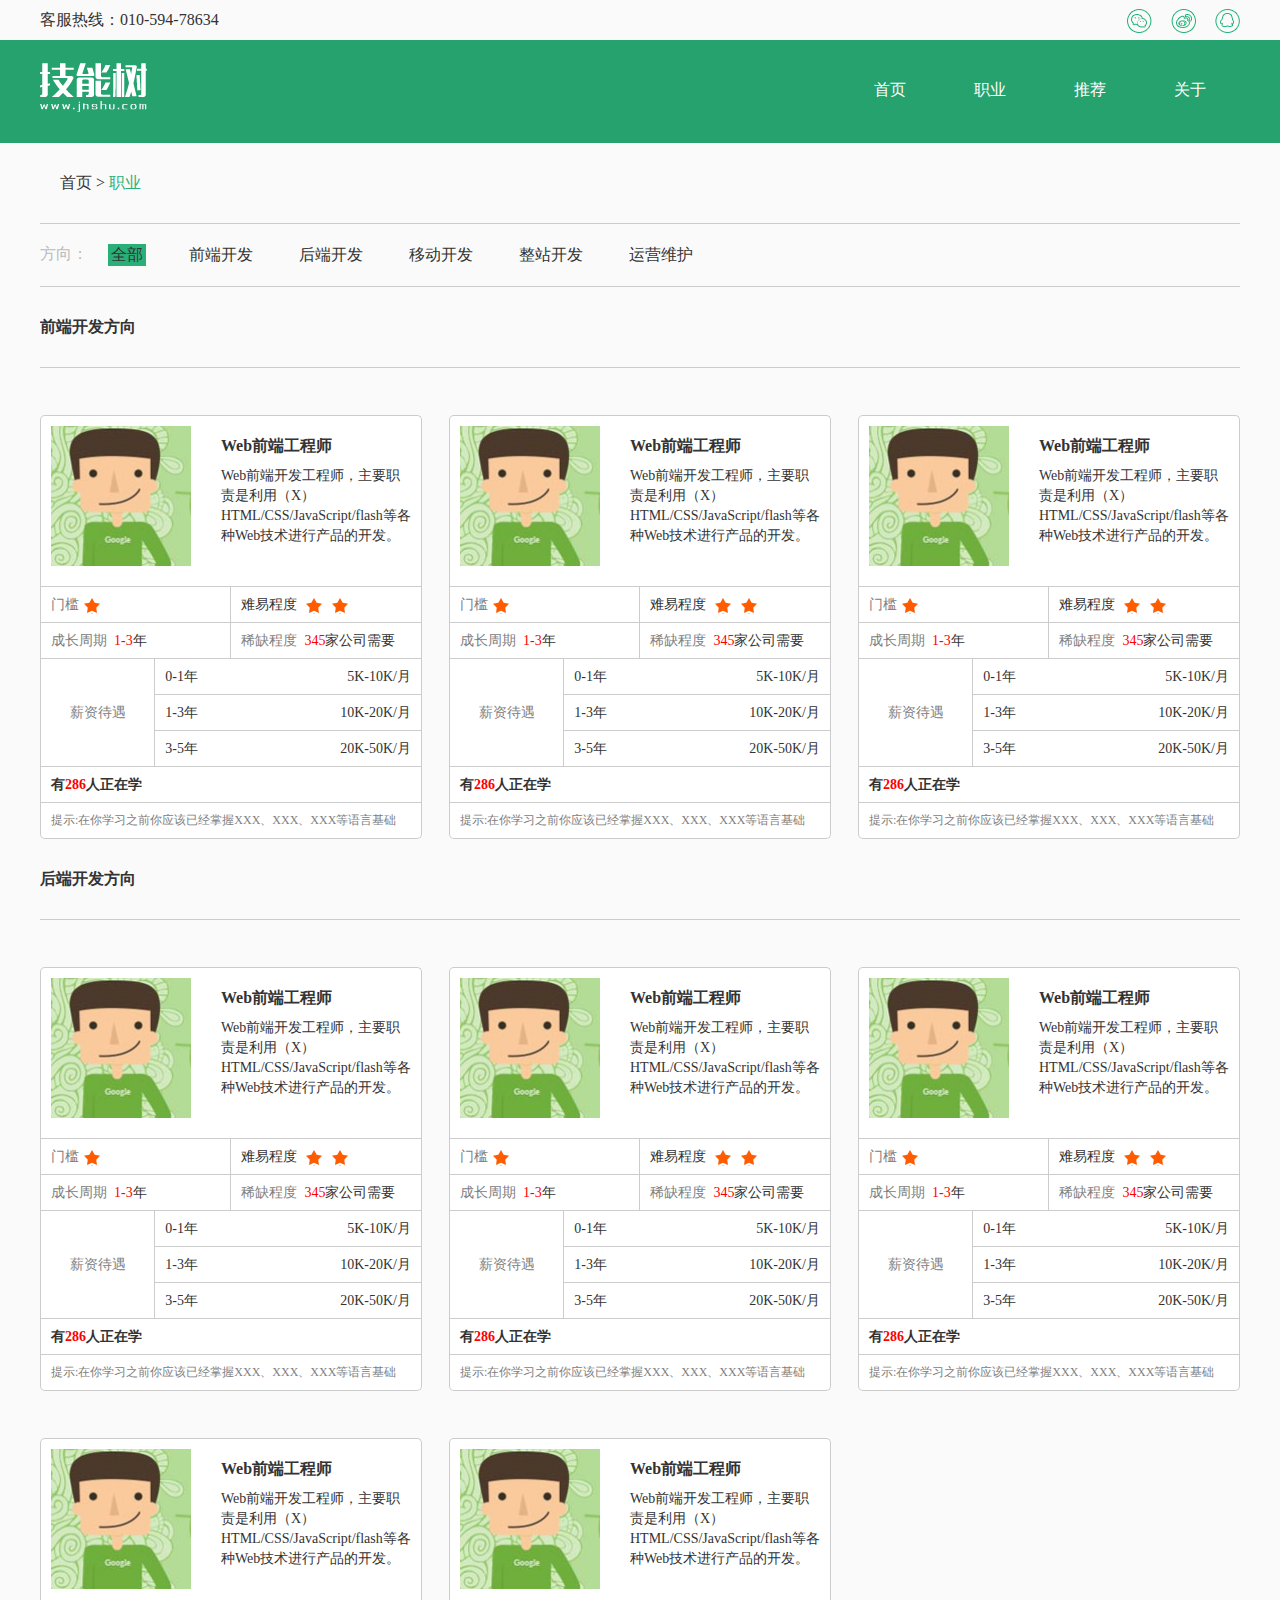
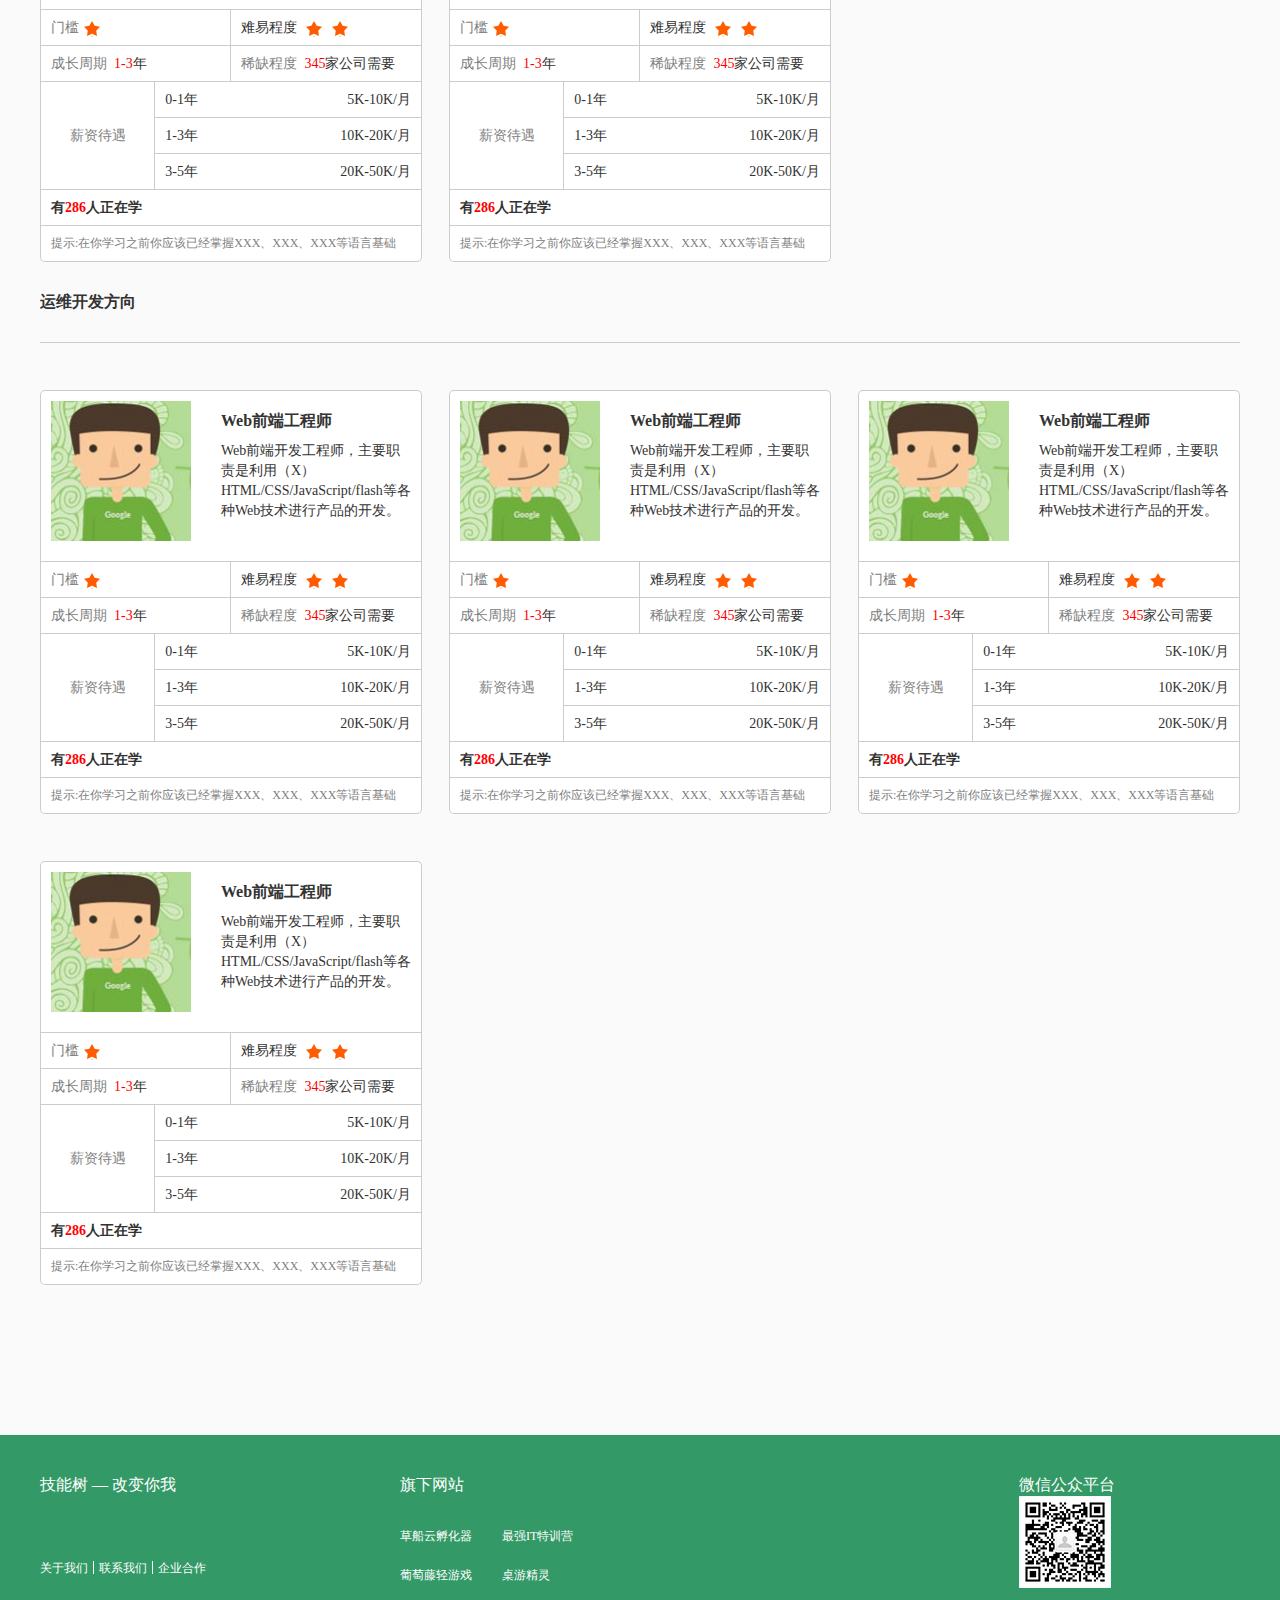
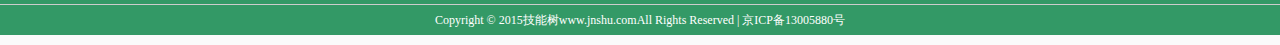
==== task8/job.html @ dbf8736c "task8 first commit" ====
<!DOCTYPE html>
<html lang="en">
<head>
    <meta charset="UTF-8">
    <title>修真院职业</title>
    <link rel="stylesheet" href="css/public.css">
    <link rel="stylesheet" href="css/job.css">
</head>
<body>
    <!--顶部开始-->
    <div class="top">
        <div class="eare">
            <p>客服热线：010-594-78634</p>
            <div class="t-img">
                <a href="#"><img src="images/ico-wx.png" alt=""></a>
                <a href="#"><img src="images/ico-wb.png" alt=""></a>
                <a href="#"><img src="images/ico-qq.png" alt=""></a>
            </div>
        </div>
    </div>
    <!--顶部结束-->

    <!--导航开始-->
    <nav>
        <div class="eare">
            <h1><a href="job.html"><img src="images/logo.png"></a></h1>
            <ul>
                <li><a href="index.html">首页</a></li>
                <li><a href="job.html">职业</a></li>
                <li><a href="#">推荐</a></li>
                <li><a href="#">关于</a></li>
            </ul>
        </div>
    </nav>
    <!--导航结束-->

    <!--面包屑导航开始-->
    <div class="subnav eare">
        <ol>
            <li><a href="index.html">首页</a><span>&nbsp;&gt;&nbsp;</span></li>
            <li class="current"><a href="#">职业</a></li>
        </ol>
    </div>
    <!--面包屑导航结束-->

    <!--职业菜单开始-->
    <div class="job-menu eare">
        <span>方向：</span>
        <ul>
            <li class="current"><a href="#">全部</a></li>
            <li><a href="#">前端开发</a></li>
            <li><a href="#">后端开发</a></li>
            <li><a href="#">移动开发</a></li>
            <li><a href="#">整站开发</a></li>
            <li><a href="#">运营维护</a></li>
        </ul>
    </div>
    <!--职业菜单结束-->

    <!--职业介绍开始-->
    <div class="job-info eare">
        <dl>
            <dt>
                <h2>前端开发方向</h2>
            </dt>
            <dd>
                <ul>
                    <li>
                        <div class="head">
                            <img src="images/jobicon.jpg" alt="">
                            <div class="right">
                                <h3>Web前端工程师</h3>
                                <p>Web前端开发工程师，主要职责是利用（X）HTML/CSS/JavaScript/flash等各种Web技术进行产品的开发。</p>
                            </div>
                        </div>
                        <table>
                            <tr >
                                <td class="a" colspan="2"><span class="gray">门槛</span><i></i></td>
                                <td><span class="gray"></span>难易程度 <i></i><i></i></td>
                            </tr>
                            <tr>
                                <td class="a" colspan="2"><span class="gray">成长周期</span>&nbsp;&nbsp;<span class="red">1-3</span>年</td>
                                <td><span class="gray">稀缺程度</span>&nbsp;&nbsp;<span class="red">345</span>家公司需要</td>

                            </tr>
                            <tr>
                                <td class="b" rowspan="3"><span class="gray">薪资待遇</span></td>
                                <td colspan="2">
                                    <span class="left">0-1年</span>
                                    <span class="right">5K-10K/月</span>
                                </td>

                            </tr>
                            <tr>
                                <td colspan="2">
                                    <span class="left">1-3年</span>
                                    <span class="right">10K-20K/月</span>
                                </td>
                            </tr>
                            <tr>
                                <td colspan="2">
                                    <span class="left">3-5年</span>
                                    <span class="right">20K-50K/月</span>
                                </td>
                            </tr>
                            <tr>
                                <td class="bold" colspan="3">有<span class="red">286</span>人正在学</td>
                            </tr>

                        </table>
                        <span class="footer">提示:在你学习之前你应该已经掌握XXX、XXX、XXX等语言基础</span>
                    </li>
                    <li>
                        <div class="head">
                            <img src="images/jobicon.jpg" alt="">
                            <div class="right">
                                <h3>Web前端工程师</h3>
                                <p>Web前端开发工程师，主要职责是利用（X）HTML/CSS/JavaScript/flash等各种Web技术进行产品的开发。</p>
                            </div>
                        </div>
                        <table>
                            <tr >
                                <td class="a" colspan="2"><span class="gray">门槛</span><i></i></td>
                                <td><span class="gray"></span>难易程度 <i></i><i></i></td>
                            </tr>
                            <tr>
                                <td class="a" colspan="2"><span class="gray">成长周期</span>&nbsp;&nbsp;<span class="red">1-3</span>年</td>
                                <td><span class="gray">稀缺程度</span>&nbsp;&nbsp;<span class="red">345</span>家公司需要</td>

                            </tr>
                            <tr>
                                <td class="b" rowspan="3"><span class="gray">薪资待遇</span></td>
                                <td colspan="2">
                                    <span class="left">0-1年</span>
                                    <span class="right">5K-10K/月</span>
                                </td>

                            </tr>
                            <tr>
                                <td colspan="2">
                                    <span class="left">1-3年</span>
                                    <span class="right">10K-20K/月</span>
                                </td>
                            </tr>
                            <tr>
                                <td colspan="2">
                                    <span class="left">3-5年</span>
                                    <span class="right">20K-50K/月</span>
                                </td>
                            </tr>
                            <tr>
                                <td class="bold" colspan="3">有<span class="red">286</span>人正在学</td>
                            </tr>

                        </table>
                        <span class="footer">提示:在你学习之前你应该已经掌握XXX、XXX、XXX等语言基础</span>
                    </li>
                    <li>
                        <div class="head">
                            <img src="images/jobicon.jpg" alt="">
                            <div class="right">
                                <h3>Web前端工程师</h3>
                                <p>Web前端开发工程师，主要职责是利用（X）HTML/CSS/JavaScript/flash等各种Web技术进行产品的开发。</p>
                            </div>
                        </div>
                        <table>
                            <tr >
                                <td class="a" colspan="2"><span class="gray">门槛</span><i></i></td>
                                <td><span class="gray"></span>难易程度 <i></i><i></i></td>
                            </tr>
                            <tr>
                                <td class="a" colspan="2"><span class="gray">成长周期</span>&nbsp;&nbsp;<span class="red">1-3</span>年</td>
                                <td><span class="gray">稀缺程度</span>&nbsp;&nbsp;<span class="red">345</span>家公司需要</td>

                            </tr>
                            <tr>
                                <td class="b" rowspan="3"><span class="gray">薪资待遇</span></td>
                                <td colspan="2">
                                    <span class="left">0-1年</span>
                                    <span class="right">5K-10K/月</span>
                                </td>

                            </tr>
                            <tr>
                                <td colspan="2">
                                    <span class="left">1-3年</span>
                                    <span class="right">10K-20K/月</span>
                                </td>
                            </tr>
                            <tr>
                                <td colspan="2">
                                    <span class="left">3-5年</span>
                                    <span class="right">20K-50K/月</span>
                                </td>
                            </tr>
                            <tr>
                                <td class="bold" colspan="3">有<span class="red">286</span>人正在学</td>
                            </tr>

                        </table>
                        <span class="footer">提示:在你学习之前你应该已经掌握XXX、XXX、XXX等语言基础</span>
                    </li>
                </ul>
            </dd>
        </dl>
        <dl>
            <dt>
                <h2>后端开发方向</h2>
            </dt>
            <dd>
                <ul>
                    <li>
                        <div class="head">
                            <img src="images/jobicon.jpg" alt="">
                            <div class="right">
                                <h3>Web前端工程师</h3>
                                <p>Web前端开发工程师，主要职责是利用（X）HTML/CSS/JavaScript/flash等各种Web技术进行产品的开发。</p>
                            </div>
                        </div>
                        <table>
                            <tr >
                                <td class="a" colspan="2"><span class="gray">门槛</span><i></i></td>
                                <td><span class="gray"></span>难易程度 <i></i><i></i></td>
                            </tr>
                            <tr>
                                <td class="a" colspan="2"><span class="gray">成长周期</span>&nbsp;&nbsp;<span class="red">1-3</span>年</td>
                                <td><span class="gray">稀缺程度</span>&nbsp;&nbsp;<span class="red">345</span>家公司需要</td>

                            </tr>
                            <tr>
                                <td class="b" rowspan="3"><span class="gray">薪资待遇</span></td>
                                <td colspan="2">
                                    <span class="left">0-1年</span>
                                    <span class="right">5K-10K/月</span>
                                </td>

                            </tr>
                            <tr>
                                <td colspan="2">
                                    <span class="left">1-3年</span>
                                    <span class="right">10K-20K/月</span>
                                </td>
                            </tr>
                            <tr>
                                <td colspan="2">
                                    <span class="left">3-5年</span>
                                    <span class="right">20K-50K/月</span>
                                </td>
                            </tr>
                            <tr>
                                <td class="bold" colspan="3">有<span class="red">286</span>人正在学</td>
                            </tr>

                        </table>
                        <span class="footer">提示:在你学习之前你应该已经掌握XXX、XXX、XXX等语言基础</span>
                    </li>
                    <li>
                        <div class="head">
                            <img src="images/jobicon.jpg" alt="">
                            <div class="right">
                                <h3>Web前端工程师</h3>
                                <p>Web前端开发工程师，主要职责是利用（X）HTML/CSS/JavaScript/flash等各种Web技术进行产品的开发。</p>
                            </div>
                        </div>
                        <table>
                            <tr >
                                <td class="a" colspan="2"><span class="gray">门槛</span><i></i></td>
                                <td><span class="gray"></span>难易程度 <i></i><i></i></td>
                            </tr>
                            <tr>
                                <td class="a" colspan="2"><span class="gray">成长周期</span>&nbsp;&nbsp;<span class="red">1-3</span>年</td>
                                <td><span class="gray">稀缺程度</span>&nbsp;&nbsp;<span class="red">345</span>家公司需要</td>

                            </tr>
                            <tr>
                                <td class="b" rowspan="3"><span class="gray">薪资待遇</span></td>
                                <td colspan="2">
                                    <span class="left">0-1年</span>
                                    <span class="right">5K-10K/月</span>
                                </td>

                            </tr>
                            <tr>
                                <td colspan="2">
                                    <span class="left">1-3年</span>
                                    <span class="right">10K-20K/月</span>
                                </td>
                            </tr>
                            <tr>
                                <td colspan="2">
                                    <span class="left">3-5年</span>
                                    <span class="right">20K-50K/月</span>
                                </td>
                            </tr>
                            <tr>
                                <td class="bold" colspan="3">有<span class="red">286</span>人正在学</td>
                            </tr>

                        </table>
                        <span class="footer">提示:在你学习之前你应该已经掌握XXX、XXX、XXX等语言基础</span>
                    </li>
                    <li>
                        <div class="head">
                            <img src="images/jobicon.jpg" alt="">
                            <div class="right">
                                <h3>Web前端工程师</h3>
                                <p>Web前端开发工程师，主要职责是利用（X）HTML/CSS/JavaScript/flash等各种Web技术进行产品的开发。</p>
                            </div>
                        </div>
                        <table>
                            <tr >
                                <td class="a" colspan="2"><span class="gray">门槛</span><i></i></td>
                                <td><span class="gray"></span>难易程度 <i></i><i></i></td>
                            </tr>
                            <tr>
                                <td class="a" colspan="2"><span class="gray">成长周期</span>&nbsp;&nbsp;<span class="red">1-3</span>年</td>
                                <td><span class="gray">稀缺程度</span>&nbsp;&nbsp;<span class="red">345</span>家公司需要</td>

                            </tr>
                            <tr>
                                <td class="b" rowspan="3"><span class="gray">薪资待遇</span></td>
                                <td colspan="2">
                                    <span class="left">0-1年</span>
                                    <span class="right">5K-10K/月</span>
                                </td>

                            </tr>
                            <tr>
                                <td colspan="2">
                                    <span class="left">1-3年</span>
                                    <span class="right">10K-20K/月</span>
                                </td>
                            </tr>
                            <tr>
                                <td colspan="2">
                                    <span class="left">3-5年</span>
                                    <span class="right">20K-50K/月</span>
                                </td>
                            </tr>
                            <tr>
                                <td class="bold" colspan="3">有<span class="red">286</span>人正在学</td>
                            </tr>

                        </table>
                        <span class="footer">提示:在你学习之前你应该已经掌握XXX、XXX、XXX等语言基础</span>
                    </li>
                    <li>
                        <div class="head">
                            <img src="images/jobicon.jpg" alt="">
                            <div class="right">
                                <h3>Web前端工程师</h3>
                                <p>Web前端开发工程师，主要职责是利用（X）HTML/CSS/JavaScript/flash等各种Web技术进行产品的开发。</p>
                            </div>
                        </div>
                        <table>
                            <tr >
                                <td class="a" colspan="2"><span class="gray">门槛</span><i></i></td>
                                <td><span class="gray"></span>难易程度 <i></i><i></i></td>
                            </tr>
                            <tr>
                                <td class="a" colspan="2"><span class="gray">成长周期</span>&nbsp;&nbsp;<span class="red">1-3</span>年</td>
                                <td><span class="gray">稀缺程度</span>&nbsp;&nbsp;<span class="red">345</span>家公司需要</td>

                            </tr>
                            <tr>
                                <td class="b" rowspan="3"><span class="gray">薪资待遇</span></td>
                                <td colspan="2">
                                    <span class="left">0-1年</span>
                                    <span class="right">5K-10K/月</span>
                                </td>

                            </tr>
                            <tr>
                                <td colspan="2">
                                    <span class="left">1-3年</span>
                                    <span class="right">10K-20K/月</span>
                                </td>
                            </tr>
                            <tr>
                                <td colspan="2">
                                    <span class="left">3-5年</span>
                                    <span class="right">20K-50K/月</span>
                                </td>
                            </tr>
                            <tr>
                                <td class="bold" colspan="3">有<span class="red">286</span>人正在学</td>
                            </tr>

                        </table>
                        <span class="footer">提示:在你学习之前你应该已经掌握XXX、XXX、XXX等语言基础</span>
                    </li>
                    <li>
                        <div class="head">
                            <img src="images/jobicon.jpg" alt="">
                            <div class="right">
                                <h3>Web前端工程师</h3>
                                <p>Web前端开发工程师，主要职责是利用（X）HTML/CSS/JavaScript/flash等各种Web技术进行产品的开发。</p>
                            </div>
                        </div>
                        <table>
                            <tr >
                                <td class="a" colspan="2"><span class="gray">门槛</span><i></i></td>
                                <td><span class="gray"></span>难易程度 <i></i><i></i></td>
                            </tr>
                            <tr>
                                <td class="a" colspan="2"><span class="gray">成长周期</span>&nbsp;&nbsp;<span class="red">1-3</span>年</td>
                                <td><span class="gray">稀缺程度</span>&nbsp;&nbsp;<span class="red">345</span>家公司需要</td>

                            </tr>
                            <tr>
                                <td class="b" rowspan="3"><span class="gray">薪资待遇</span></td>
                                <td colspan="2">
                                    <span class="left">0-1年</span>
                                    <span class="right">5K-10K/月</span>
                                </td>

                            </tr>
                            <tr>
                                <td colspan="2">
                                    <span class="left">1-3年</span>
                                    <span class="right">10K-20K/月</span>
                                </td>
                            </tr>
                            <tr>
                                <td colspan="2">
                                    <span class="left">3-5年</span>
                                    <span class="right">20K-50K/月</span>
                                </td>
                            </tr>
                            <tr>
                                <td class="bold" colspan="3">有<span class="red">286</span>人正在学</td>
                            </tr>

                        </table>
                        <span class="footer">提示:在你学习之前你应该已经掌握XXX、XXX、XXX等语言基础</span>
                    </li>
                </ul>
            </dd>
        </dl>
        <dl>
            <dt>
                <h2>运维开发方向</h2>
            </dt>
            <dd>
                <ul>
                    <li>
                        <div class="head">
                            <img src="images/jobicon.jpg" alt="">
                            <div class="right">
                                <h3>Web前端工程师</h3>
                                <p>Web前端开发工程师，主要职责是利用（X）HTML/CSS/JavaScript/flash等各种Web技术进行产品的开发。</p>
                            </div>
                        </div>
                        <table>
                            <tr >
                                <td class="a" colspan="2"><span class="gray">门槛</span><i></i></td>
                                <td><span class="gray"></span>难易程度 <i></i><i></i></td>
                            </tr>
                            <tr>
                                <td class="a" colspan="2"><span class="gray">成长周期</span>&nbsp;&nbsp;<span class="red">1-3</span>年</td>
                                <td><span class="gray">稀缺程度</span>&nbsp;&nbsp;<span class="red">345</span>家公司需要</td>

                            </tr>
                            <tr>
                                <td class="b" rowspan="3"><span class="gray">薪资待遇</span></td>
                                <td colspan="2">
                                    <span class="left">0-1年</span>
                                    <span class="right">5K-10K/月</span>
                                </td>

                            </tr>
                            <tr>
                                <td colspan="2">
                                    <span class="left">1-3年</span>
                                    <span class="right">10K-20K/月</span>
                                </td>
                            </tr>
                            <tr>
                                <td colspan="2">
                                    <span class="left">3-5年</span>
                                    <span class="right">20K-50K/月</span>
                                </td>
                            </tr>
                            <tr>
                                <td class="bold" colspan="3">有<span class="red">286</span>人正在学</td>
                            </tr>

                        </table>
                        <span class="footer">提示:在你学习之前你应该已经掌握XXX、XXX、XXX等语言基础</span>
                    </li>
                    <li>
                        <div class="head">
                            <img src="images/jobicon.jpg" alt="">
                            <div class="right">
                                <h3>Web前端工程师</h3>
                                <p>Web前端开发工程师，主要职责是利用（X）HTML/CSS/JavaScript/flash等各种Web技术进行产品的开发。</p>
                            </div>
                        </div>
                        <table>
                            <tr >
                                <td class="a" colspan="2"><span class="gray">门槛</span><i></i></td>
                                <td><span class="gray"></span>难易程度 <i></i><i></i></td>
                            </tr>
                            <tr>
                                <td class="a" colspan="2"><span class="gray">成长周期</span>&nbsp;&nbsp;<span class="red">1-3</span>年</td>
                                <td><span class="gray">稀缺程度</span>&nbsp;&nbsp;<span class="red">345</span>家公司需要</td>

                            </tr>
                            <tr>
                                <td class="b" rowspan="3"><span class="gray">薪资待遇</span></td>
                                <td colspan="2">
                                    <span class="left">0-1年</span>
                                    <span class="right">5K-10K/月</span>
                                </td>

                            </tr>
                            <tr>
                                <td colspan="2">
                                    <span class="left">1-3年</span>
                                    <span class="right">10K-20K/月</span>
                                </td>
                            </tr>
                            <tr>
                                <td colspan="2">
                                    <span class="left">3-5年</span>
                                    <span class="right">20K-50K/月</span>
                                </td>
                            </tr>
                            <tr>
                                <td class="bold" colspan="3">有<span class="red">286</span>人正在学</td>
                            </tr>

                        </table>
                        <span class="footer">提示:在你学习之前你应该已经掌握XXX、XXX、XXX等语言基础</span>
                    </li>
                    <li>
                        <div class="head">
                            <img src="images/jobicon.jpg" alt="">
                            <div class="right">
                                <h3>Web前端工程师</h3>
                                <p>Web前端开发工程师，主要职责是利用（X）HTML/CSS/JavaScript/flash等各种Web技术进行产品的开发。</p>
                            </div>
                        </div>
                        <table>
                            <tr >
                                <td class="a" colspan="2"><span class="gray">门槛</span><i></i></td>
                                <td><span class="gray"></span>难易程度 <i></i><i></i></td>
                            </tr>
                            <tr>
                                <td class="a" colspan="2"><span class="gray">成长周期</span>&nbsp;&nbsp;<span class="red">1-3</span>年</td>
                                <td><span class="gray">稀缺程度</span>&nbsp;&nbsp;<span class="red">345</span>家公司需要</td>

                            </tr>
                            <tr>
                                <td class="b" rowspan="3"><span class="gray">薪资待遇</span></td>
                                <td colspan="2">
                                    <span class="left">0-1年</span>
                                    <span class="right">5K-10K/月</span>
                                </td>

                            </tr>
                            <tr>
                                <td colspan="2">
                                    <span class="left">1-3年</span>
                                    <span class="right">10K-20K/月</span>
                                </td>
                            </tr>
                            <tr>
                                <td colspan="2">
                                    <span class="left">3-5年</span>
                                    <span class="right">20K-50K/月</span>
                                </td>
                            </tr>
                            <tr>
                                <td class="bold" colspan="3">有<span class="red">286</span>人正在学</td>
                            </tr>

                        </table>
                        <span class="footer">提示:在你学习之前你应该已经掌握XXX、XXX、XXX等语言基础</span>
                    </li>
                    <li>
                        <div class="head">
                            <img src="images/jobicon.jpg" alt="">
                            <div class="right">
                                <h3>Web前端工程师</h3>
                                <p>Web前端开发工程师，主要职责是利用（X）HTML/CSS/JavaScript/flash等各种Web技术进行产品的开发。</p>
                            </div>
                        </div>
                        <table>
                            <tr >
                                <td class="a" colspan="2"><span class="gray">门槛</span><i></i></td>
                                <td><span class="gray"></span>难易程度 <i></i><i></i></td>
                            </tr>
                            <tr>
                                <td class="a" colspan="2"><span class="gray">成长周期</span>&nbsp;&nbsp;<span class="red">1-3</span>年</td>
                                <td><span class="gray">稀缺程度</span>&nbsp;&nbsp;<span class="red">345</span>家公司需要</td>

                            </tr>
                            <tr>
                                <td class="b" rowspan="3"><span class="gray">薪资待遇</span></td>
                                <td colspan="2">
                                    <span class="left">0-1年</span>
                                    <span class="right">5K-10K/月</span>
                                </td>

                            </tr>
                            <tr>
                                <td colspan="2">
                                    <span class="left">1-3年</span>
                                    <span class="right">10K-20K/月</span>
                                </td>
                            </tr>
                            <tr>
                                <td colspan="2">
                                    <span class="left">3-5年</span>
                                    <span class="right">20K-50K/月</span>
                                </td>
                            </tr>
                            <tr>
                                <td class="bold" colspan="3">有<span class="red">286</span>人正在学</td>
                            </tr>

                        </table>
                        <span class="footer">提示:在你学习之前你应该已经掌握XXX、XXX、XXX等语言基础</span>
                    </li>
                </ul>
            </dd>
        </dl>
    </div>
    <!--职业介绍结束-->

    <!--底部开始-->
    <footer>
        <div class="f-top eare">
            <div class="f-left">
                <p>技能树 — 改变你我</p>
                <ul>
                    <li><a href="#">关于我们</a></li>
                    <li><a href="#">联系我们</a></li>
                    <li><a href="partner.html">企业合作</a></li>
                </ul>
            </div>
            <div class="f-middle">
                <p>旗下网站</p>
                <ul>
                    <li><a href="#">草船云孵化器</a><a href="#">最强IT特训营</a></li>
                    <li><a href="#">葡萄藤轻游戏</a><a href="#">桌游精灵</a></li>
                </ul>
            </div>
            <div class="f-right">
                <p>微信公众平台</p>
                <img src="images/ewm.png" alt="">
            </div>
        </div>
        <div class="f-bottom">
            <p>Copyright © 2015技能树<a href="#">www.jnshu.com</a>All Rights Reserved | 京ICP备13005880号</p>
        </div>
    </footer>
    <!--底部结束-->
</body>
</html>
---- task8/css/public.css ----
body,h1,h2,h3,h4,h5,h6,ul,ol,li,dl,dt,dd,td,tt,p,a,span{padding: 0; margin: 0; color: #333; }

li{
    list-style: none;
}
a{
    text-decoration: none;
    color: #333;
}
.eare{
    margin: 0 auto;
    box-sizing: border-box;
    width: 1200px;
}

.clearfix:after{
    content:"";
    clear: both;
    display: block;
    height: 0;
    visibility: hidden;
}

.top{
    height: 40px;

}

.top p{
    display: inline-block;
    line-height: 40px;
}
.top .t-img{
    float: right;
    height: 40px;
}
.top .t-img a{
    margin-left: 15px;
    line-height: 40px;
}
.top .t-img a img{
    vertical-align: middle;
}

/*nav*/
nav{
    overflow: hidden;
    background-color: green;
}
nav h1{
    float: left;
}
nav a{
    display: block;
}
nav img{
    margin: 23px 0;
}
nav ul{
    float: right;
    height: 100px;
    text-align: center;
}
nav ul li{
    box-sizing: border-box;
    float: left;
    line-height: 100px;
    height: 100px;
}
nav ul li a{
    display: block;
    width: 100px;
    color: white;
    font-size: 16px;
}
nav ul li:hover{
    border-bottom: 3px solid #fff;
}


/*footer*/
footer{
    position: relative;
    padding-top: 40px;
    box-sizing: border-box;
    height: 200px;
    background-color: #396;
}
footer .f-top{
    position: relative;
    height: 120px;
}
footer .f-left {
    float: left;
    width: 360px;
    height: 170px;
}
footer .f-left p{
    color: #fff;
}
footer .f-left ul{
    margin-top: 65px;
}
footer .f-left ul li{
    float: left;
    padding:0 5px;
    line-height:12px;
    border-right: 1px solid #fff;
}
footer .f-left ul li:last-child{
    border: 0 solid #000;
}
footer .f-left ul li:first-child{
    padding-left:0;
}
footer .f-left ul li a{
    color: #fff;
    font-size: 12px;
}
footer .f-left ul li a:hover{
    text-decoration:underline;
}
footer .f-middle {
    float: left;
    width: 300px;
}
footer .f-middle p{
    color: #fff;
    margin-bottom: 30px;
}
footer .f-middle ul li{
    margin-bottom: 20px;
}
footer .f-middle ul li a{
    margin-right: 30px;
    color: #fff;
    font-size: 12px;
}
footer .f-middle ul li a:hover{
    text-decoration: underline;
}
footer .f-right{
    position: absolute;
    right: 125px;
}
footer .f-right p{
    text-align: center;
    color: #fff;
}
footer .f-bottom{
    position: absolute;
    bottom: 0;
    box-sizing: border-box;
    border-top: 1px solid #ccc;
    width: 100%;
    text-align: center;
}
footer .f-bottom p{
    line-height:30px;
    font-size: 12px;
    color: #fff;
}
footer .f-bottom p a{
    color: #fff;
}
footer .f-bottom p a:hover{
    text-decoration: underline;
}

/*subnav star*/
.subnav {
    padding-left: 20px;
    line-height: 80px;
    overflow: hidden;
}
.subnav ol li{
    float: left;
    font-size: 16px;
}
.subnav ol li.current a{
    color: #29b078;
}
/*subnav end*/
---- task8/css/job.css ----
body{
    background-color: #fafafa;
}

nav{
    background-color: #26a26f;
}

/*职业菜单开始*/
.job-menu{
    overflow: hidden;
    border-top: 1px solid #ccc;
    border-bottom: 1px solid #ccc;
    text-align: center;
}
.job-menu span{
    float: left;
    margin: 20px 0;
    color: #bbb;
}
.job-menu ul{
    float: left;
    margin: 20px 0;
}
.job-menu ul li{
    float: left;
}
.job-menu ul li a{
    display: block;
    line-height:16px;
    margin:0 20px;
    padding: 3px;
}
.job-menu ul li.current a{
    background-color: #29b078;
}
/*职业菜单结束*/

/*职业信息开始*/
.job-info{
    padding-bottom: 150px;
}
.job-info dl{
    overflow: hidden;
    /*height: 1000px;*/
}
.job-info dl dt h2{
    line-height:80px;
    font-size: 16px;
    font-weight:700;
    border-bottom: 1px solid #ccc;
}
.job-info dl dd{
    overflow: hidden;
}
.job-info dl dd ul{

}
.job-info dl dd ul li{
    float: left;
    margin-top: 47px;
    margin-left: 27px;
    width: 382px;
    height: 424px;
    font-size: 12px;
    background-color: #fff;
    border-radius: 5px;

}
.job-info dl dd ul li:nth-of-type(3n-2){
    margin-left:0;
}
.job-info dl dd ul li .head{
    height: 150px;
    padding: 10px;
    border: 1px solid #ccc;
    border-bottom:none;
    border-radius: 5px 5px 0 0;
    /*background-color: #fff;*/
}
.job-info dl dd ul li .head img{
    float: left;
    width: 140px;
    height: 140px;
}
.job-info dl dd ul li .head .right{
    float: right;
    width: 190px;
}
.job-info dl dd ul li .head .right h3{
    font-size: 16px;
    line-height: 40px;
}
.job-info dl dd ul li .head .right p{
    line-height: 20px;
    font-size: 14px;
}
.job-info table{
    border-collapse: collapse;/*合并边框*/
    width: 100%;
    font-size: 14px;

}
.job-info table,.job-info td{
    border: 1px solid #ccc;

}
.job-info table td{
    padding:0 10px;
    line-height: 35px;
}
table .a{
    width:50%;
}
table .b{
    width:30%;
    text-align: center;
}
table .left{
    float: left;
}
table .right{
    float: right;
}
table i{
    display: inline-block;
    vertical-align: middle;
    margin: 0 5px;
    width: 16px;
    height: 16px;
    background: url(../images/5jx.png);
}
table .bold{
    font-weight:700;
}
table .red{
    color: red;
}
table .gray{
    color: gray;
}

.job-info dl ul .footer{
    display: inline-block;
    padding:0 10px;
    width:calc(100% - 22px);
    line-height:35px;
    font-size: 12px;
    color: gray;
    border: 1px solid #ccc;
    border-top: none;
    border-radius: 0 0 5px 5px;
}
/*职业信息结束*/
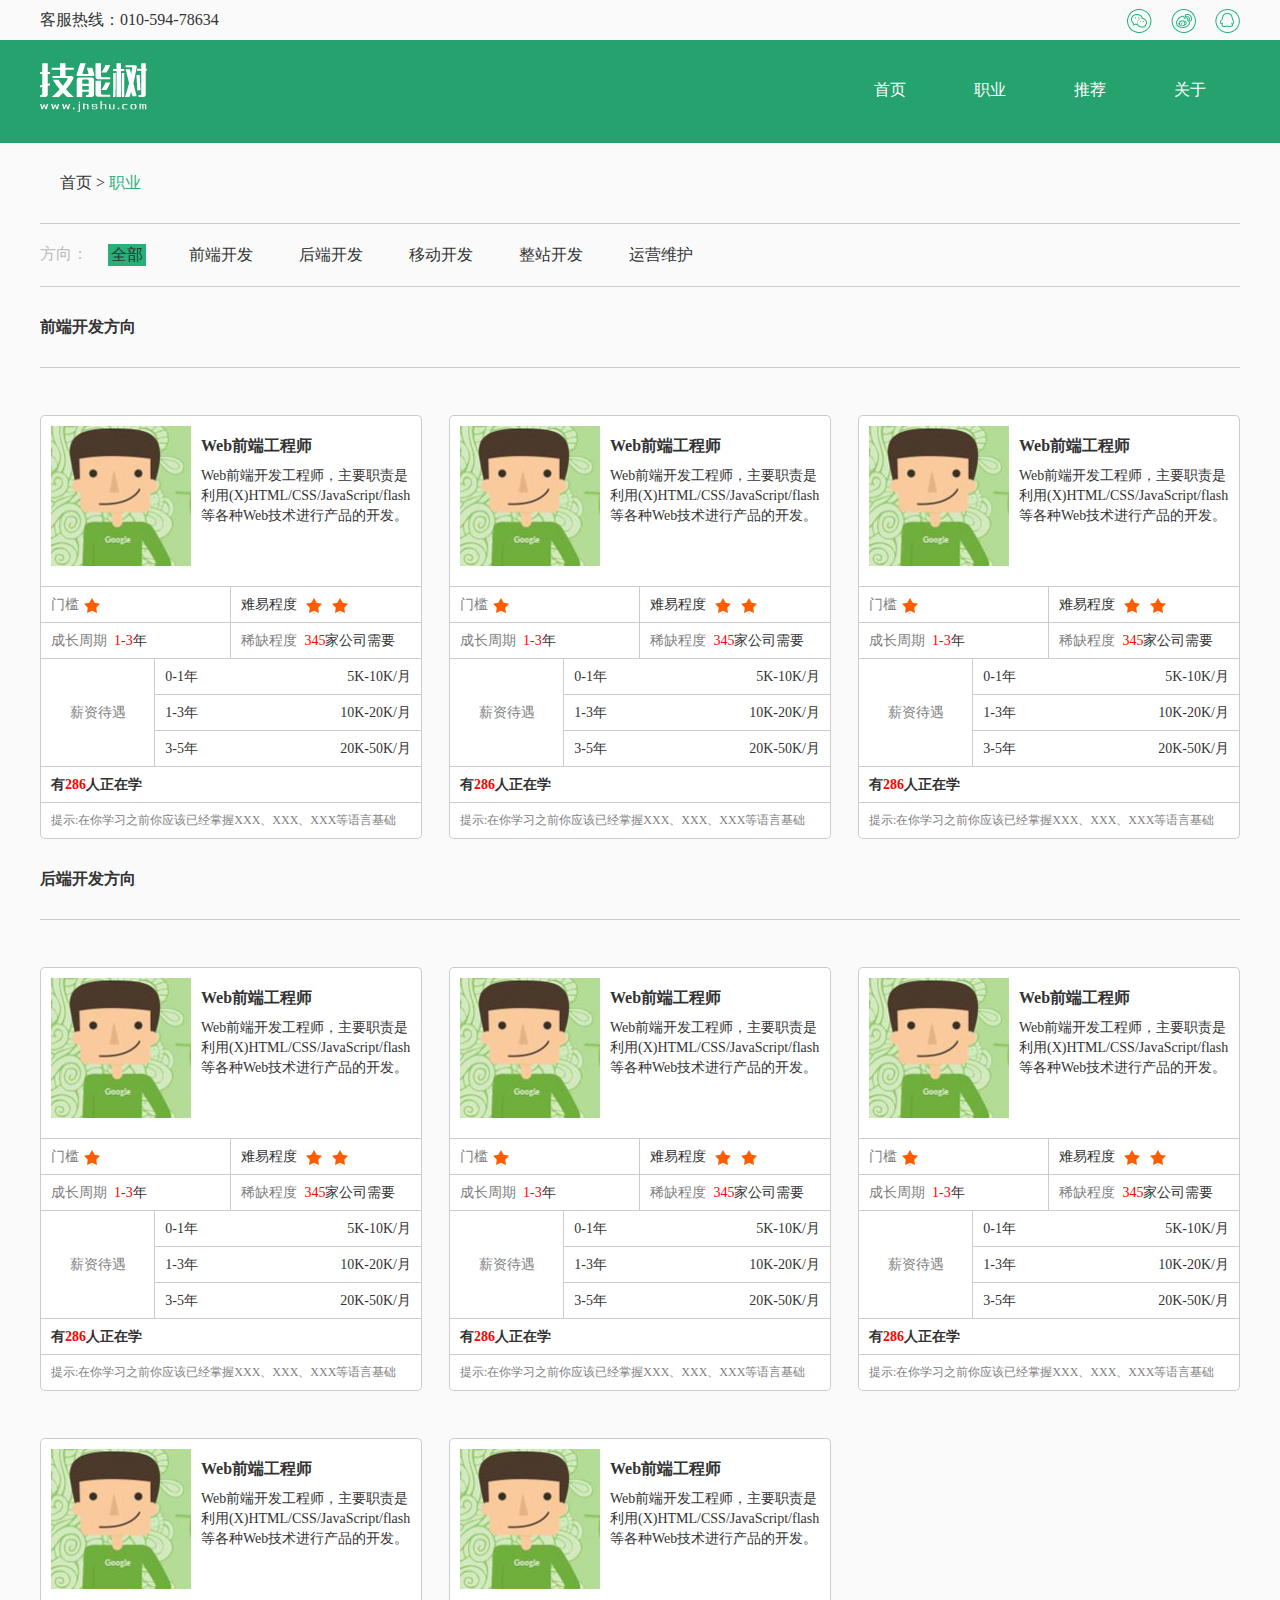
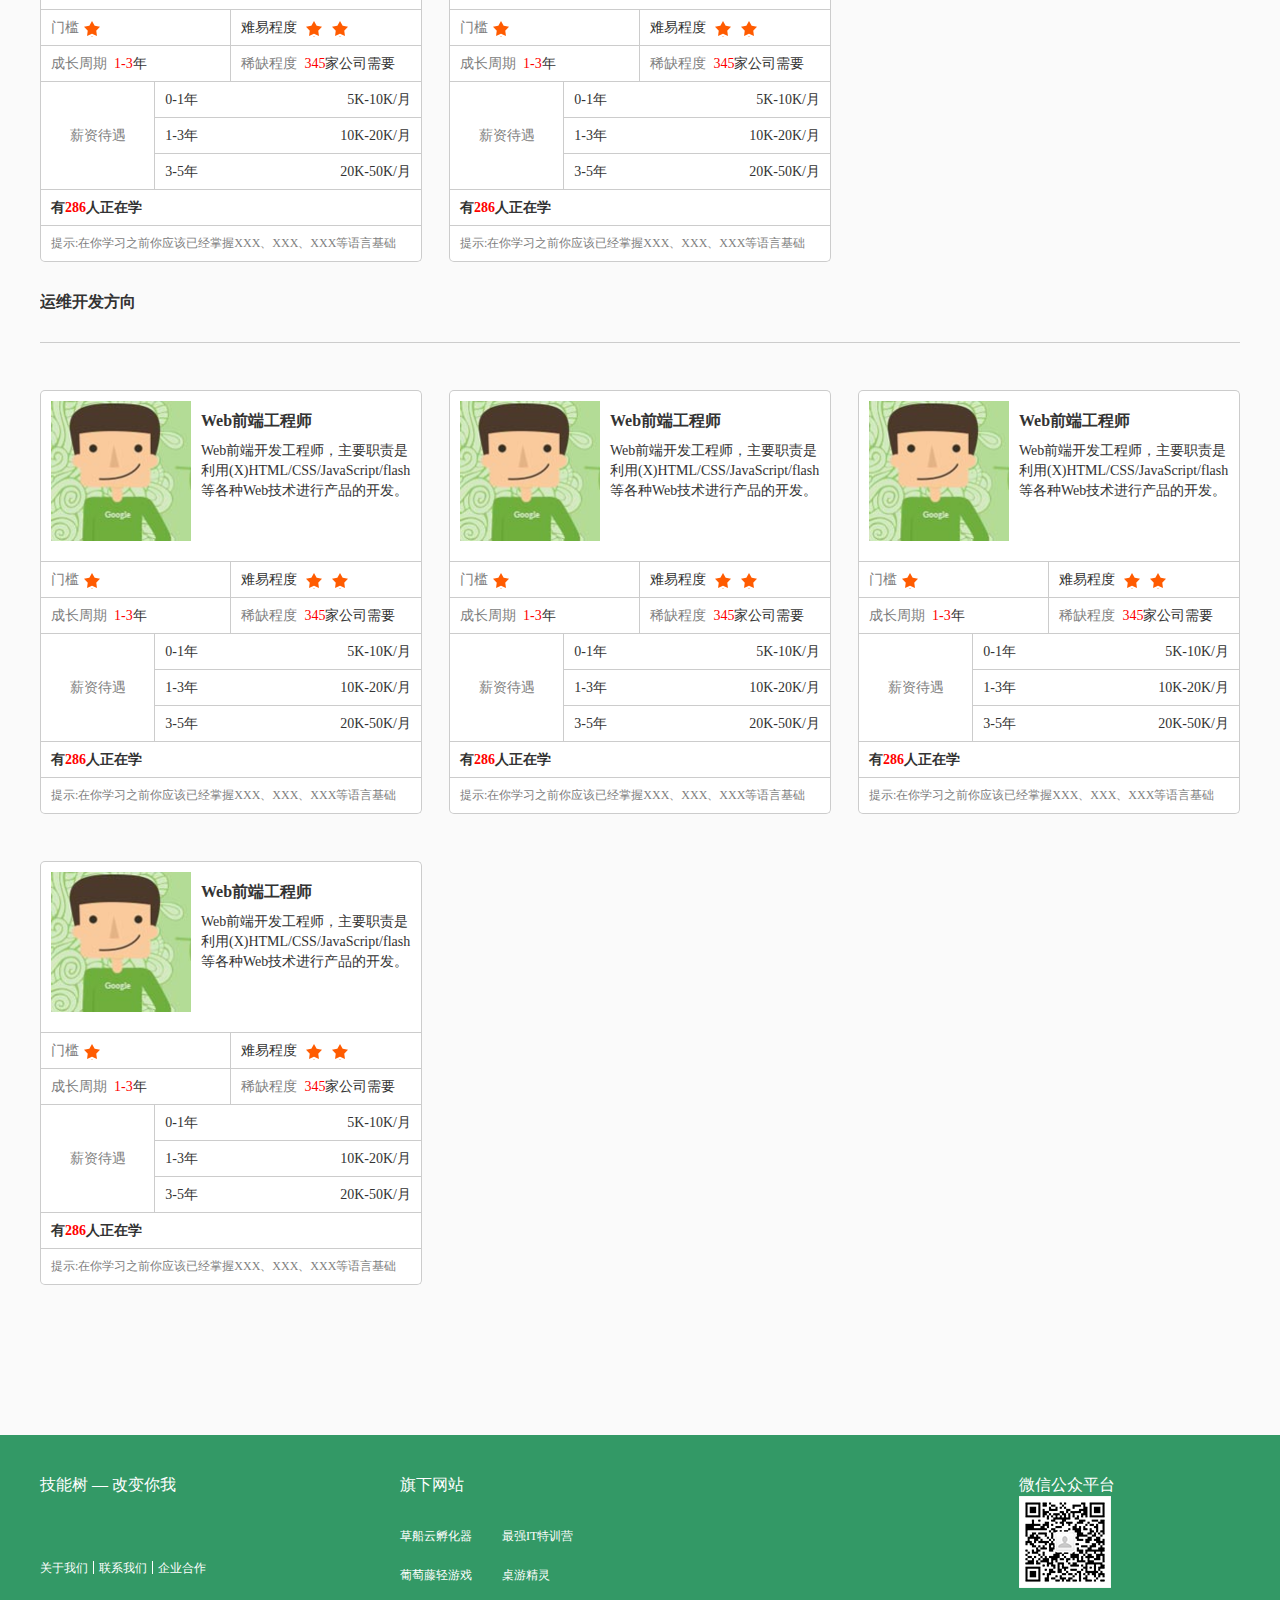
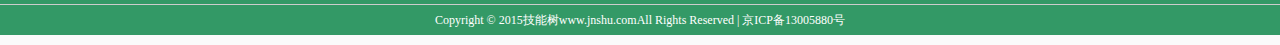
==== commit cbd2cb3e: "任务8第二次修改 修复如何学习模块宽度超出换行BUG" ====
--- a/task8/job.html
+++ b/task8/job.html
@@ -70,97 +70,97 @@
                             <img src="images/jobicon.jpg" alt="">
                             <div class="right">
                                 <h3>Web前端工程师</h3>
-                                <p>Web前端开发工程师，主要职责是利用（X）HTML/CSS/JavaScript/flash等各种Web技术进行产品的开发。</p>
-                            </div>
-                        </div>
-                        <table>
-                            <tr >
-                                <td class="a" colspan="2"><span class="gray">门槛</span><i></i></td>
-                                <td><span class="gray"></span>难易程度 <i></i><i></i></td>
-                            </tr>
-                            <tr>
-                                <td class="a" colspan="2"><span class="gray">成长周期</span>&nbsp;&nbsp;<span class="red">1-3</span>年</td>
-                                <td><span class="gray">稀缺程度</span>&nbsp;&nbsp;<span class="red">345</span>家公司需要</td>
-
-                            </tr>
-                            <tr>
-                                <td class="b" rowspan="3"><span class="gray">薪资待遇</span></td>
-                                <td colspan="2">
-                                    <span class="left">0-1年</span>
-                                    <span class="right">5K-10K/月</span>
-                                </td>
-
-                            </tr>
-                            <tr>
-                                <td colspan="2">
-                                    <span class="left">1-3年</span>
-                                    <span class="right">10K-20K/月</span>
-                                </td>
-                            </tr>
-                            <tr>
-                                <td colspan="2">
-                                    <span class="left">3-5年</span>
-                                    <span class="right">20K-50K/月</span>
-                                </td>
-                            </tr>
-                            <tr>
-                                <td class="bold" colspan="3">有<span class="red">286</span>人正在学</td>
-                            </tr>
-
-                        </table>
-                        <span class="footer">提示:在你学习之前你应该已经掌握XXX、XXX、XXX等语言基础</span>
-                    </li>
-                    <li>
-                        <div class="head">
-                            <img src="images/jobicon.jpg" alt="">
-                            <div class="right">
-                                <h3>Web前端工程师</h3>
-                                <p>Web前端开发工程师，主要职责是利用（X）HTML/CSS/JavaScript/flash等各种Web技术进行产品的开发。</p>
-                            </div>
-                        </div>
-                        <table>
-                            <tr >
-                                <td class="a" colspan="2"><span class="gray">门槛</span><i></i></td>
-                                <td><span class="gray"></span>难易程度 <i></i><i></i></td>
-                            </tr>
-                            <tr>
-                                <td class="a" colspan="2"><span class="gray">成长周期</span>&nbsp;&nbsp;<span class="red">1-3</span>年</td>
-                                <td><span class="gray">稀缺程度</span>&nbsp;&nbsp;<span class="red">345</span>家公司需要</td>
-
-                            </tr>
-                            <tr>
-                                <td class="b" rowspan="3"><span class="gray">薪资待遇</span></td>
-                                <td colspan="2">
-                                    <span class="left">0-1年</span>
-                                    <span class="right">5K-10K/月</span>
-                                </td>
-
-                            </tr>
-                            <tr>
-                                <td colspan="2">
-                                    <span class="left">1-3年</span>
-                                    <span class="right">10K-20K/月</span>
-                                </td>
-                            </tr>
-                            <tr>
-                                <td colspan="2">
-                                    <span class="left">3-5年</span>
-                                    <span class="right">20K-50K/月</span>
-                                </td>
-                            </tr>
-                            <tr>
-                                <td class="bold" colspan="3">有<span class="red">286</span>人正在学</td>
-                            </tr>
-
-                        </table>
-                        <span class="footer">提示:在你学习之前你应该已经掌握XXX、XXX、XXX等语言基础</span>
-                    </li>
-                    <li>
-                        <div class="head">
-                            <img src="images/jobicon.jpg" alt="">
-                            <div class="right">
-                                <h3>Web前端工程师</h3>
-                                <p>Web前端开发工程师，主要职责是利用（X）HTML/CSS/JavaScript/flash等各种Web技术进行产品的开发。</p>
+                                <p>Web前端开发工程师，主要职责是利用(X)HTML/CSS/JavaScript/flash等各种Web技术进行产品的开发。</p>
+                            </div>
+                        </div>
+                        <table>
+                            <tr >
+                                <td class="a" colspan="2"><span class="gray">门槛</span><i></i></td>
+                                <td><span class="gray"></span>难易程度 <i></i><i></i></td>
+                            </tr>
+                            <tr>
+                                <td class="a" colspan="2"><span class="gray">成长周期</span>&nbsp;&nbsp;<span class="red">1-3</span>年</td>
+                                <td><span class="gray">稀缺程度</span>&nbsp;&nbsp;<span class="red">345</span>家公司需要</td>
+
+                            </tr>
+                            <tr>
+                                <td class="b" rowspan="3"><span class="gray">薪资待遇</span></td>
+                                <td colspan="2">
+                                    <span class="left">0-1年</span>
+                                    <span class="right">5K-10K/月</span>
+                                </td>
+
+                            </tr>
+                            <tr>
+                                <td colspan="2">
+                                    <span class="left">1-3年</span>
+                                    <span class="right">10K-20K/月</span>
+                                </td>
+                            </tr>
+                            <tr>
+                                <td colspan="2">
+                                    <span class="left">3-5年</span>
+                                    <span class="right">20K-50K/月</span>
+                                </td>
+                            </tr>
+                            <tr>
+                                <td class="bold" colspan="3">有<span class="red">286</span>人正在学</td>
+                            </tr>
+
+                        </table>
+                        <span class="footer">提示:在你学习之前你应该已经掌握XXX、XXX、XXX等语言基础</span>
+                    </li>
+                    <li>
+                        <div class="head">
+                            <img src="images/jobicon.jpg" alt="">
+                            <div class="right">
+                                <h3>Web前端工程师</h3>
+                                <p>Web前端开发工程师，主要职责是利用(X)HTML/CSS/JavaScript/flash等各种Web技术进行产品的开发。</p>
+                            </div>
+                        </div>
+                        <table>
+                            <tr >
+                                <td class="a" colspan="2"><span class="gray">门槛</span><i></i></td>
+                                <td><span class="gray"></span>难易程度 <i></i><i></i></td>
+                            </tr>
+                            <tr>
+                                <td class="a" colspan="2"><span class="gray">成长周期</span>&nbsp;&nbsp;<span class="red">1-3</span>年</td>
+                                <td><span class="gray">稀缺程度</span>&nbsp;&nbsp;<span class="red">345</span>家公司需要</td>
+
+                            </tr>
+                            <tr>
+                                <td class="b" rowspan="3"><span class="gray">薪资待遇</span></td>
+                                <td colspan="2">
+                                    <span class="left">0-1年</span>
+                                    <span class="right">5K-10K/月</span>
+                                </td>
+
+                            </tr>
+                            <tr>
+                                <td colspan="2">
+                                    <span class="left">1-3年</span>
+                                    <span class="right">10K-20K/月</span>
+                                </td>
+                            </tr>
+                            <tr>
+                                <td colspan="2">
+                                    <span class="left">3-5年</span>
+                                    <span class="right">20K-50K/月</span>
+                                </td>
+                            </tr>
+                            <tr>
+                                <td class="bold" colspan="3">有<span class="red">286</span>人正在学</td>
+                            </tr>
+
+                        </table>
+                        <span class="footer">提示:在你学习之前你应该已经掌握XXX、XXX、XXX等语言基础</span>
+                    </li>
+                    <li>
+                        <div class="head">
+                            <img src="images/jobicon.jpg" alt="">
+                            <div class="right">
+                                <h3>Web前端工程师</h3>
+                                <p>Web前端开发工程师，主要职责是利用(X)HTML/CSS/JavaScript/flash等各种Web技术进行产品的开发。</p>
                             </div>
                         </div>
                         <table>
@@ -214,187 +214,187 @@
                             <img src="images/jobicon.jpg" alt="">
                             <div class="right">
                                 <h3>Web前端工程师</h3>
-                                <p>Web前端开发工程师，主要职责是利用（X）HTML/CSS/JavaScript/flash等各种Web技术进行产品的开发。</p>
-                            </div>
-                        </div>
-                        <table>
-                            <tr >
-                                <td class="a" colspan="2"><span class="gray">门槛</span><i></i></td>
-                                <td><span class="gray"></span>难易程度 <i></i><i></i></td>
-                            </tr>
-                            <tr>
-                                <td class="a" colspan="2"><span class="gray">成长周期</span>&nbsp;&nbsp;<span class="red">1-3</span>年</td>
-                                <td><span class="gray">稀缺程度</span>&nbsp;&nbsp;<span class="red">345</span>家公司需要</td>
-
-                            </tr>
-                            <tr>
-                                <td class="b" rowspan="3"><span class="gray">薪资待遇</span></td>
-                                <td colspan="2">
-                                    <span class="left">0-1年</span>
-                                    <span class="right">5K-10K/月</span>
-                                </td>
-
-                            </tr>
-                            <tr>
-                                <td colspan="2">
-                                    <span class="left">1-3年</span>
-                                    <span class="right">10K-20K/月</span>
-                                </td>
-                            </tr>
-                            <tr>
-                                <td colspan="2">
-                                    <span class="left">3-5年</span>
-                                    <span class="right">20K-50K/月</span>
-                                </td>
-                            </tr>
-                            <tr>
-                                <td class="bold" colspan="3">有<span class="red">286</span>人正在学</td>
-                            </tr>
-
-                        </table>
-                        <span class="footer">提示:在你学习之前你应该已经掌握XXX、XXX、XXX等语言基础</span>
-                    </li>
-                    <li>
-                        <div class="head">
-                            <img src="images/jobicon.jpg" alt="">
-                            <div class="right">
-                                <h3>Web前端工程师</h3>
-                                <p>Web前端开发工程师，主要职责是利用（X）HTML/CSS/JavaScript/flash等各种Web技术进行产品的开发。</p>
-                            </div>
-                        </div>
-                        <table>
-                            <tr >
-                                <td class="a" colspan="2"><span class="gray">门槛</span><i></i></td>
-                                <td><span class="gray"></span>难易程度 <i></i><i></i></td>
-                            </tr>
-                            <tr>
-                                <td class="a" colspan="2"><span class="gray">成长周期</span>&nbsp;&nbsp;<span class="red">1-3</span>年</td>
-                                <td><span class="gray">稀缺程度</span>&nbsp;&nbsp;<span class="red">345</span>家公司需要</td>
-
-                            </tr>
-                            <tr>
-                                <td class="b" rowspan="3"><span class="gray">薪资待遇</span></td>
-                                <td colspan="2">
-                                    <span class="left">0-1年</span>
-                                    <span class="right">5K-10K/月</span>
-                                </td>
-
-                            </tr>
-                            <tr>
-                                <td colspan="2">
-                                    <span class="left">1-3年</span>
-                                    <span class="right">10K-20K/月</span>
-                                </td>
-                            </tr>
-                            <tr>
-                                <td colspan="2">
-                                    <span class="left">3-5年</span>
-                                    <span class="right">20K-50K/月</span>
-                                </td>
-                            </tr>
-                            <tr>
-                                <td class="bold" colspan="3">有<span class="red">286</span>人正在学</td>
-                            </tr>
-
-                        </table>
-                        <span class="footer">提示:在你学习之前你应该已经掌握XXX、XXX、XXX等语言基础</span>
-                    </li>
-                    <li>
-                        <div class="head">
-                            <img src="images/jobicon.jpg" alt="">
-                            <div class="right">
-                                <h3>Web前端工程师</h3>
-                                <p>Web前端开发工程师，主要职责是利用（X）HTML/CSS/JavaScript/flash等各种Web技术进行产品的开发。</p>
-                            </div>
-                        </div>
-                        <table>
-                            <tr >
-                                <td class="a" colspan="2"><span class="gray">门槛</span><i></i></td>
-                                <td><span class="gray"></span>难易程度 <i></i><i></i></td>
-                            </tr>
-                            <tr>
-                                <td class="a" colspan="2"><span class="gray">成长周期</span>&nbsp;&nbsp;<span class="red">1-3</span>年</td>
-                                <td><span class="gray">稀缺程度</span>&nbsp;&nbsp;<span class="red">345</span>家公司需要</td>
-
-                            </tr>
-                            <tr>
-                                <td class="b" rowspan="3"><span class="gray">薪资待遇</span></td>
-                                <td colspan="2">
-                                    <span class="left">0-1年</span>
-                                    <span class="right">5K-10K/月</span>
-                                </td>
-
-                            </tr>
-                            <tr>
-                                <td colspan="2">
-                                    <span class="left">1-3年</span>
-                                    <span class="right">10K-20K/月</span>
-                                </td>
-                            </tr>
-                            <tr>
-                                <td colspan="2">
-                                    <span class="left">3-5年</span>
-                                    <span class="right">20K-50K/月</span>
-                                </td>
-                            </tr>
-                            <tr>
-                                <td class="bold" colspan="3">有<span class="red">286</span>人正在学</td>
-                            </tr>
-
-                        </table>
-                        <span class="footer">提示:在你学习之前你应该已经掌握XXX、XXX、XXX等语言基础</span>
-                    </li>
-                    <li>
-                        <div class="head">
-                            <img src="images/jobicon.jpg" alt="">
-                            <div class="right">
-                                <h3>Web前端工程师</h3>
-                                <p>Web前端开发工程师，主要职责是利用（X）HTML/CSS/JavaScript/flash等各种Web技术进行产品的开发。</p>
-                            </div>
-                        </div>
-                        <table>
-                            <tr >
-                                <td class="a" colspan="2"><span class="gray">门槛</span><i></i></td>
-                                <td><span class="gray"></span>难易程度 <i></i><i></i></td>
-                            </tr>
-                            <tr>
-                                <td class="a" colspan="2"><span class="gray">成长周期</span>&nbsp;&nbsp;<span class="red">1-3</span>年</td>
-                                <td><span class="gray">稀缺程度</span>&nbsp;&nbsp;<span class="red">345</span>家公司需要</td>
-
-                            </tr>
-                            <tr>
-                                <td class="b" rowspan="3"><span class="gray">薪资待遇</span></td>
-                                <td colspan="2">
-                                    <span class="left">0-1年</span>
-                                    <span class="right">5K-10K/月</span>
-                                </td>
-
-                            </tr>
-                            <tr>
-                                <td colspan="2">
-                                    <span class="left">1-3年</span>
-                                    <span class="right">10K-20K/月</span>
-                                </td>
-                            </tr>
-                            <tr>
-                                <td colspan="2">
-                                    <span class="left">3-5年</span>
-                                    <span class="right">20K-50K/月</span>
-                                </td>
-                            </tr>
-                            <tr>
-                                <td class="bold" colspan="3">有<span class="red">286</span>人正在学</td>
-                            </tr>
-
-                        </table>
-                        <span class="footer">提示:在你学习之前你应该已经掌握XXX、XXX、XXX等语言基础</span>
-                    </li>
-                    <li>
-                        <div class="head">
-                            <img src="images/jobicon.jpg" alt="">
-                            <div class="right">
-                                <h3>Web前端工程师</h3>
-                                <p>Web前端开发工程师，主要职责是利用（X）HTML/CSS/JavaScript/flash等各种Web技术进行产品的开发。</p>
+                                <p>Web前端开发工程师，主要职责是利用(X)HTML/CSS/JavaScript/flash等各种Web技术进行产品的开发。</p>
+                            </div>
+                        </div>
+                        <table>
+                            <tr >
+                                <td class="a" colspan="2"><span class="gray">门槛</span><i></i></td>
+                                <td><span class="gray"></span>难易程度 <i></i><i></i></td>
+                            </tr>
+                            <tr>
+                                <td class="a" colspan="2"><span class="gray">成长周期</span>&nbsp;&nbsp;<span class="red">1-3</span>年</td>
+                                <td><span class="gray">稀缺程度</span>&nbsp;&nbsp;<span class="red">345</span>家公司需要</td>
+
+                            </tr>
+                            <tr>
+                                <td class="b" rowspan="3"><span class="gray">薪资待遇</span></td>
+                                <td colspan="2">
+                                    <span class="left">0-1年</span>
+                                    <span class="right">5K-10K/月</span>
+                                </td>
+
+                            </tr>
+                            <tr>
+                                <td colspan="2">
+                                    <span class="left">1-3年</span>
+                                    <span class="right">10K-20K/月</span>
+                                </td>
+                            </tr>
+                            <tr>
+                                <td colspan="2">
+                                    <span class="left">3-5年</span>
+                                    <span class="right">20K-50K/月</span>
+                                </td>
+                            </tr>
+                            <tr>
+                                <td class="bold" colspan="3">有<span class="red">286</span>人正在学</td>
+                            </tr>
+
+                        </table>
+                        <span class="footer">提示:在你学习之前你应该已经掌握XXX、XXX、XXX等语言基础</span>
+                    </li>
+                    <li>
+                        <div class="head">
+                            <img src="images/jobicon.jpg" alt="">
+                            <div class="right">
+                                <h3>Web前端工程师</h3>
+                                <p>Web前端开发工程师，主要职责是利用(X)HTML/CSS/JavaScript/flash等各种Web技术进行产品的开发。</p>
+                            </div>
+                        </div>
+                        <table>
+                            <tr >
+                                <td class="a" colspan="2"><span class="gray">门槛</span><i></i></td>
+                                <td><span class="gray"></span>难易程度 <i></i><i></i></td>
+                            </tr>
+                            <tr>
+                                <td class="a" colspan="2"><span class="gray">成长周期</span>&nbsp;&nbsp;<span class="red">1-3</span>年</td>
+                                <td><span class="gray">稀缺程度</span>&nbsp;&nbsp;<span class="red">345</span>家公司需要</td>
+
+                            </tr>
+                            <tr>
+                                <td class="b" rowspan="3"><span class="gray">薪资待遇</span></td>
+                                <td colspan="2">
+                                    <span class="left">0-1年</span>
+                                    <span class="right">5K-10K/月</span>
+                                </td>
+
+                            </tr>
+                            <tr>
+                                <td colspan="2">
+                                    <span class="left">1-3年</span>
+                                    <span class="right">10K-20K/月</span>
+                                </td>
+                            </tr>
+                            <tr>
+                                <td colspan="2">
+                                    <span class="left">3-5年</span>
+                                    <span class="right">20K-50K/月</span>
+                                </td>
+                            </tr>
+                            <tr>
+                                <td class="bold" colspan="3">有<span class="red">286</span>人正在学</td>
+                            </tr>
+
+                        </table>
+                        <span class="footer">提示:在你学习之前你应该已经掌握XXX、XXX、XXX等语言基础</span>
+                    </li>
+                    <li>
+                        <div class="head">
+                            <img src="images/jobicon.jpg" alt="">
+                            <div class="right">
+                                <h3>Web前端工程师</h3>
+                                <p>Web前端开发工程师，主要职责是利用(X)HTML/CSS/JavaScript/flash等各种Web技术进行产品的开发。</p>
+                            </div>
+                        </div>
+                        <table>
+                            <tr >
+                                <td class="a" colspan="2"><span class="gray">门槛</span><i></i></td>
+                                <td><span class="gray"></span>难易程度 <i></i><i></i></td>
+                            </tr>
+                            <tr>
+                                <td class="a" colspan="2"><span class="gray">成长周期</span>&nbsp;&nbsp;<span class="red">1-3</span>年</td>
+                                <td><span class="gray">稀缺程度</span>&nbsp;&nbsp;<span class="red">345</span>家公司需要</td>
+
+                            </tr>
+                            <tr>
+                                <td class="b" rowspan="3"><span class="gray">薪资待遇</span></td>
+                                <td colspan="2">
+                                    <span class="left">0-1年</span>
+                                    <span class="right">5K-10K/月</span>
+                                </td>
+
+                            </tr>
+                            <tr>
+                                <td colspan="2">
+                                    <span class="left">1-3年</span>
+                                    <span class="right">10K-20K/月</span>
+                                </td>
+                            </tr>
+                            <tr>
+                                <td colspan="2">
+                                    <span class="left">3-5年</span>
+                                    <span class="right">20K-50K/月</span>
+                                </td>
+                            </tr>
+                            <tr>
+                                <td class="bold" colspan="3">有<span class="red">286</span>人正在学</td>
+                            </tr>
+
+                        </table>
+                        <span class="footer">提示:在你学习之前你应该已经掌握XXX、XXX、XXX等语言基础</span>
+                    </li>
+                    <li>
+                        <div class="head">
+                            <img src="images/jobicon.jpg" alt="">
+                            <div class="right">
+                                <h3>Web前端工程师</h3>
+                                <p>Web前端开发工程师，主要职责是利用(X)HTML/CSS/JavaScript/flash等各种Web技术进行产品的开发。</p>
+                            </div>
+                        </div>
+                        <table>
+                            <tr >
+                                <td class="a" colspan="2"><span class="gray">门槛</span><i></i></td>
+                                <td><span class="gray"></span>难易程度 <i></i><i></i></td>
+                            </tr>
+                            <tr>
+                                <td class="a" colspan="2"><span class="gray">成长周期</span>&nbsp;&nbsp;<span class="red">1-3</span>年</td>
+                                <td><span class="gray">稀缺程度</span>&nbsp;&nbsp;<span class="red">345</span>家公司需要</td>
+
+                            </tr>
+                            <tr>
+                                <td class="b" rowspan="3"><span class="gray">薪资待遇</span></td>
+                                <td colspan="2">
+                                    <span class="left">0-1年</span>
+                                    <span class="right">5K-10K/月</span>
+                                </td>
+
+                            </tr>
+                            <tr>
+                                <td colspan="2">
+                                    <span class="left">1-3年</span>
+                                    <span class="right">10K-20K/月</span>
+                                </td>
+                            </tr>
+                            <tr>
+                                <td colspan="2">
+                                    <span class="left">3-5年</span>
+                                    <span class="right">20K-50K/月</span>
+                                </td>
+                            </tr>
+                            <tr>
+                                <td class="bold" colspan="3">有<span class="red">286</span>人正在学</td>
+                            </tr>
+
+                        </table>
+                        <span class="footer">提示:在你学习之前你应该已经掌握XXX、XXX、XXX等语言基础</span>
+                    </li>
+                    <li>
+                        <div class="head">
+                            <img src="images/jobicon.jpg" alt="">
+                            <div class="right">
+                                <h3>Web前端工程师</h3>
+                                <p>Web前端开发工程师，主要职责是利用(X)HTML/CSS/JavaScript/flash等各种Web技术进行产品的开发。</p>
                             </div>
                         </div>
                         <table>
@@ -448,142 +448,142 @@
                             <img src="images/jobicon.jpg" alt="">
                             <div class="right">
                                 <h3>Web前端工程师</h3>
-                                <p>Web前端开发工程师，主要职责是利用（X）HTML/CSS/JavaScript/flash等各种Web技术进行产品的开发。</p>
-                            </div>
-                        </div>
-                        <table>
-                            <tr >
-                                <td class="a" colspan="2"><span class="gray">门槛</span><i></i></td>
-                                <td><span class="gray"></span>难易程度 <i></i><i></i></td>
-                            </tr>
-                            <tr>
-                                <td class="a" colspan="2"><span class="gray">成长周期</span>&nbsp;&nbsp;<span class="red">1-3</span>年</td>
-                                <td><span class="gray">稀缺程度</span>&nbsp;&nbsp;<span class="red">345</span>家公司需要</td>
-
-                            </tr>
-                            <tr>
-                                <td class="b" rowspan="3"><span class="gray">薪资待遇</span></td>
-                                <td colspan="2">
-                                    <span class="left">0-1年</span>
-                                    <span class="right">5K-10K/月</span>
-                                </td>
-
-                            </tr>
-                            <tr>
-                                <td colspan="2">
-                                    <span class="left">1-3年</span>
-                                    <span class="right">10K-20K/月</span>
-                                </td>
-                            </tr>
-                            <tr>
-                                <td colspan="2">
-                                    <span class="left">3-5年</span>
-                                    <span class="right">20K-50K/月</span>
-                                </td>
-                            </tr>
-                            <tr>
-                                <td class="bold" colspan="3">有<span class="red">286</span>人正在学</td>
-                            </tr>
-
-                        </table>
-                        <span class="footer">提示:在你学习之前你应该已经掌握XXX、XXX、XXX等语言基础</span>
-                    </li>
-                    <li>
-                        <div class="head">
-                            <img src="images/jobicon.jpg" alt="">
-                            <div class="right">
-                                <h3>Web前端工程师</h3>
-                                <p>Web前端开发工程师，主要职责是利用（X）HTML/CSS/JavaScript/flash等各种Web技术进行产品的开发。</p>
-                            </div>
-                        </div>
-                        <table>
-                            <tr >
-                                <td class="a" colspan="2"><span class="gray">门槛</span><i></i></td>
-                                <td><span class="gray"></span>难易程度 <i></i><i></i></td>
-                            </tr>
-                            <tr>
-                                <td class="a" colspan="2"><span class="gray">成长周期</span>&nbsp;&nbsp;<span class="red">1-3</span>年</td>
-                                <td><span class="gray">稀缺程度</span>&nbsp;&nbsp;<span class="red">345</span>家公司需要</td>
-
-                            </tr>
-                            <tr>
-                                <td class="b" rowspan="3"><span class="gray">薪资待遇</span></td>
-                                <td colspan="2">
-                                    <span class="left">0-1年</span>
-                                    <span class="right">5K-10K/月</span>
-                                </td>
-
-                            </tr>
-                            <tr>
-                                <td colspan="2">
-                                    <span class="left">1-3年</span>
-                                    <span class="right">10K-20K/月</span>
-                                </td>
-                            </tr>
-                            <tr>
-                                <td colspan="2">
-                                    <span class="left">3-5年</span>
-                                    <span class="right">20K-50K/月</span>
-                                </td>
-                            </tr>
-                            <tr>
-                                <td class="bold" colspan="3">有<span class="red">286</span>人正在学</td>
-                            </tr>
-
-                        </table>
-                        <span class="footer">提示:在你学习之前你应该已经掌握XXX、XXX、XXX等语言基础</span>
-                    </li>
-                    <li>
-                        <div class="head">
-                            <img src="images/jobicon.jpg" alt="">
-                            <div class="right">
-                                <h3>Web前端工程师</h3>
-                                <p>Web前端开发工程师，主要职责是利用（X）HTML/CSS/JavaScript/flash等各种Web技术进行产品的开发。</p>
-                            </div>
-                        </div>
-                        <table>
-                            <tr >
-                                <td class="a" colspan="2"><span class="gray">门槛</span><i></i></td>
-                                <td><span class="gray"></span>难易程度 <i></i><i></i></td>
-                            </tr>
-                            <tr>
-                                <td class="a" colspan="2"><span class="gray">成长周期</span>&nbsp;&nbsp;<span class="red">1-3</span>年</td>
-                                <td><span class="gray">稀缺程度</span>&nbsp;&nbsp;<span class="red">345</span>家公司需要</td>
-
-                            </tr>
-                            <tr>
-                                <td class="b" rowspan="3"><span class="gray">薪资待遇</span></td>
-                                <td colspan="2">
-                                    <span class="left">0-1年</span>
-                                    <span class="right">5K-10K/月</span>
-                                </td>
-
-                            </tr>
-                            <tr>
-                                <td colspan="2">
-                                    <span class="left">1-3年</span>
-                                    <span class="right">10K-20K/月</span>
-                                </td>
-                            </tr>
-                            <tr>
-                                <td colspan="2">
-                                    <span class="left">3-5年</span>
-                                    <span class="right">20K-50K/月</span>
-                                </td>
-                            </tr>
-                            <tr>
-                                <td class="bold" colspan="3">有<span class="red">286</span>人正在学</td>
-                            </tr>
-
-                        </table>
-                        <span class="footer">提示:在你学习之前你应该已经掌握XXX、XXX、XXX等语言基础</span>
-                    </li>
-                    <li>
-                        <div class="head">
-                            <img src="images/jobicon.jpg" alt="">
-                            <div class="right">
-                                <h3>Web前端工程师</h3>
-                                <p>Web前端开发工程师，主要职责是利用（X）HTML/CSS/JavaScript/flash等各种Web技术进行产品的开发。</p>
+                                <p>Web前端开发工程师，主要职责是利用(X)HTML/CSS/JavaScript/flash等各种Web技术进行产品的开发。</p>
+                            </div>
+                        </div>
+                        <table>
+                            <tr >
+                                <td class="a" colspan="2"><span class="gray">门槛</span><i></i></td>
+                                <td><span class="gray"></span>难易程度 <i></i><i></i></td>
+                            </tr>
+                            <tr>
+                                <td class="a" colspan="2"><span class="gray">成长周期</span>&nbsp;&nbsp;<span class="red">1-3</span>年</td>
+                                <td><span class="gray">稀缺程度</span>&nbsp;&nbsp;<span class="red">345</span>家公司需要</td>
+
+                            </tr>
+                            <tr>
+                                <td class="b" rowspan="3"><span class="gray">薪资待遇</span></td>
+                                <td colspan="2">
+                                    <span class="left">0-1年</span>
+                                    <span class="right">5K-10K/月</span>
+                                </td>
+
+                            </tr>
+                            <tr>
+                                <td colspan="2">
+                                    <span class="left">1-3年</span>
+                                    <span class="right">10K-20K/月</span>
+                                </td>
+                            </tr>
+                            <tr>
+                                <td colspan="2">
+                                    <span class="left">3-5年</span>
+                                    <span class="right">20K-50K/月</span>
+                                </td>
+                            </tr>
+                            <tr>
+                                <td class="bold" colspan="3">有<span class="red">286</span>人正在学</td>
+                            </tr>
+
+                        </table>
+                        <span class="footer">提示:在你学习之前你应该已经掌握XXX、XXX、XXX等语言基础</span>
+                    </li>
+                    <li>
+                        <div class="head">
+                            <img src="images/jobicon.jpg" alt="">
+                            <div class="right">
+                                <h3>Web前端工程师</h3>
+                                <p>Web前端开发工程师，主要职责是利用(X)HTML/CSS/JavaScript/flash等各种Web技术进行产品的开发。</p>
+                            </div>
+                        </div>
+                        <table>
+                            <tr >
+                                <td class="a" colspan="2"><span class="gray">门槛</span><i></i></td>
+                                <td><span class="gray"></span>难易程度 <i></i><i></i></td>
+                            </tr>
+                            <tr>
+                                <td class="a" colspan="2"><span class="gray">成长周期</span>&nbsp;&nbsp;<span class="red">1-3</span>年</td>
+                                <td><span class="gray">稀缺程度</span>&nbsp;&nbsp;<span class="red">345</span>家公司需要</td>
+
+                            </tr>
+                            <tr>
+                                <td class="b" rowspan="3"><span class="gray">薪资待遇</span></td>
+                                <td colspan="2">
+                                    <span class="left">0-1年</span>
+                                    <span class="right">5K-10K/月</span>
+                                </td>
+
+                            </tr>
+                            <tr>
+                                <td colspan="2">
+                                    <span class="left">1-3年</span>
+                                    <span class="right">10K-20K/月</span>
+                                </td>
+                            </tr>
+                            <tr>
+                                <td colspan="2">
+                                    <span class="left">3-5年</span>
+                                    <span class="right">20K-50K/月</span>
+                                </td>
+                            </tr>
+                            <tr>
+                                <td class="bold" colspan="3">有<span class="red">286</span>人正在学</td>
+                            </tr>
+
+                        </table>
+                        <span class="footer">提示:在你学习之前你应该已经掌握XXX、XXX、XXX等语言基础</span>
+                    </li>
+                    <li>
+                        <div class="head">
+                            <img src="images/jobicon.jpg" alt="">
+                            <div class="right">
+                                <h3>Web前端工程师</h3>
+                                <p>Web前端开发工程师，主要职责是利用(X)HTML/CSS/JavaScript/flash等各种Web技术进行产品的开发。</p>
+                            </div>
+                        </div>
+                        <table>
+                            <tr >
+                                <td class="a" colspan="2"><span class="gray">门槛</span><i></i></td>
+                                <td><span class="gray"></span>难易程度 <i></i><i></i></td>
+                            </tr>
+                            <tr>
+                                <td class="a" colspan="2"><span class="gray">成长周期</span>&nbsp;&nbsp;<span class="red">1-3</span>年</td>
+                                <td><span class="gray">稀缺程度</span>&nbsp;&nbsp;<span class="red">345</span>家公司需要</td>
+
+                            </tr>
+                            <tr>
+                                <td class="b" rowspan="3"><span class="gray">薪资待遇</span></td>
+                                <td colspan="2">
+                                    <span class="left">0-1年</span>
+                                    <span class="right">5K-10K/月</span>
+                                </td>
+
+                            </tr>
+                            <tr>
+                                <td colspan="2">
+                                    <span class="left">1-3年</span>
+                                    <span class="right">10K-20K/月</span>
+                                </td>
+                            </tr>
+                            <tr>
+                                <td colspan="2">
+                                    <span class="left">3-5年</span>
+                                    <span class="right">20K-50K/月</span>
+                                </td>
+                            </tr>
+                            <tr>
+                                <td class="bold" colspan="3">有<span class="red">286</span>人正在学</td>
+                            </tr>
+
+                        </table>
+                        <span class="footer">提示:在你学习之前你应该已经掌握XXX、XXX、XXX等语言基础</span>
+                    </li>
+                    <li>
+                        <div class="head">
+                            <img src="images/jobicon.jpg" alt="">
+                            <div class="right">
+                                <h3>Web前端工程师</h3>
+                                <p>Web前端开发工程师，主要职责是利用(X)HTML/CSS/JavaScript/flash等各种Web技术进行产品的开发。</p>
                             </div>
                         </div>
                         <table>
--- a/task8/css/job.css
+++ b/task8/css/job.css
@@ -85,7 +85,7 @@
 }
 .job-info dl dd ul li .head .right{
     float: right;
-    width: 190px;
+    width: 210px;
 }
 .job-info dl dd ul li .head .right h3{
     font-size: 16px;
